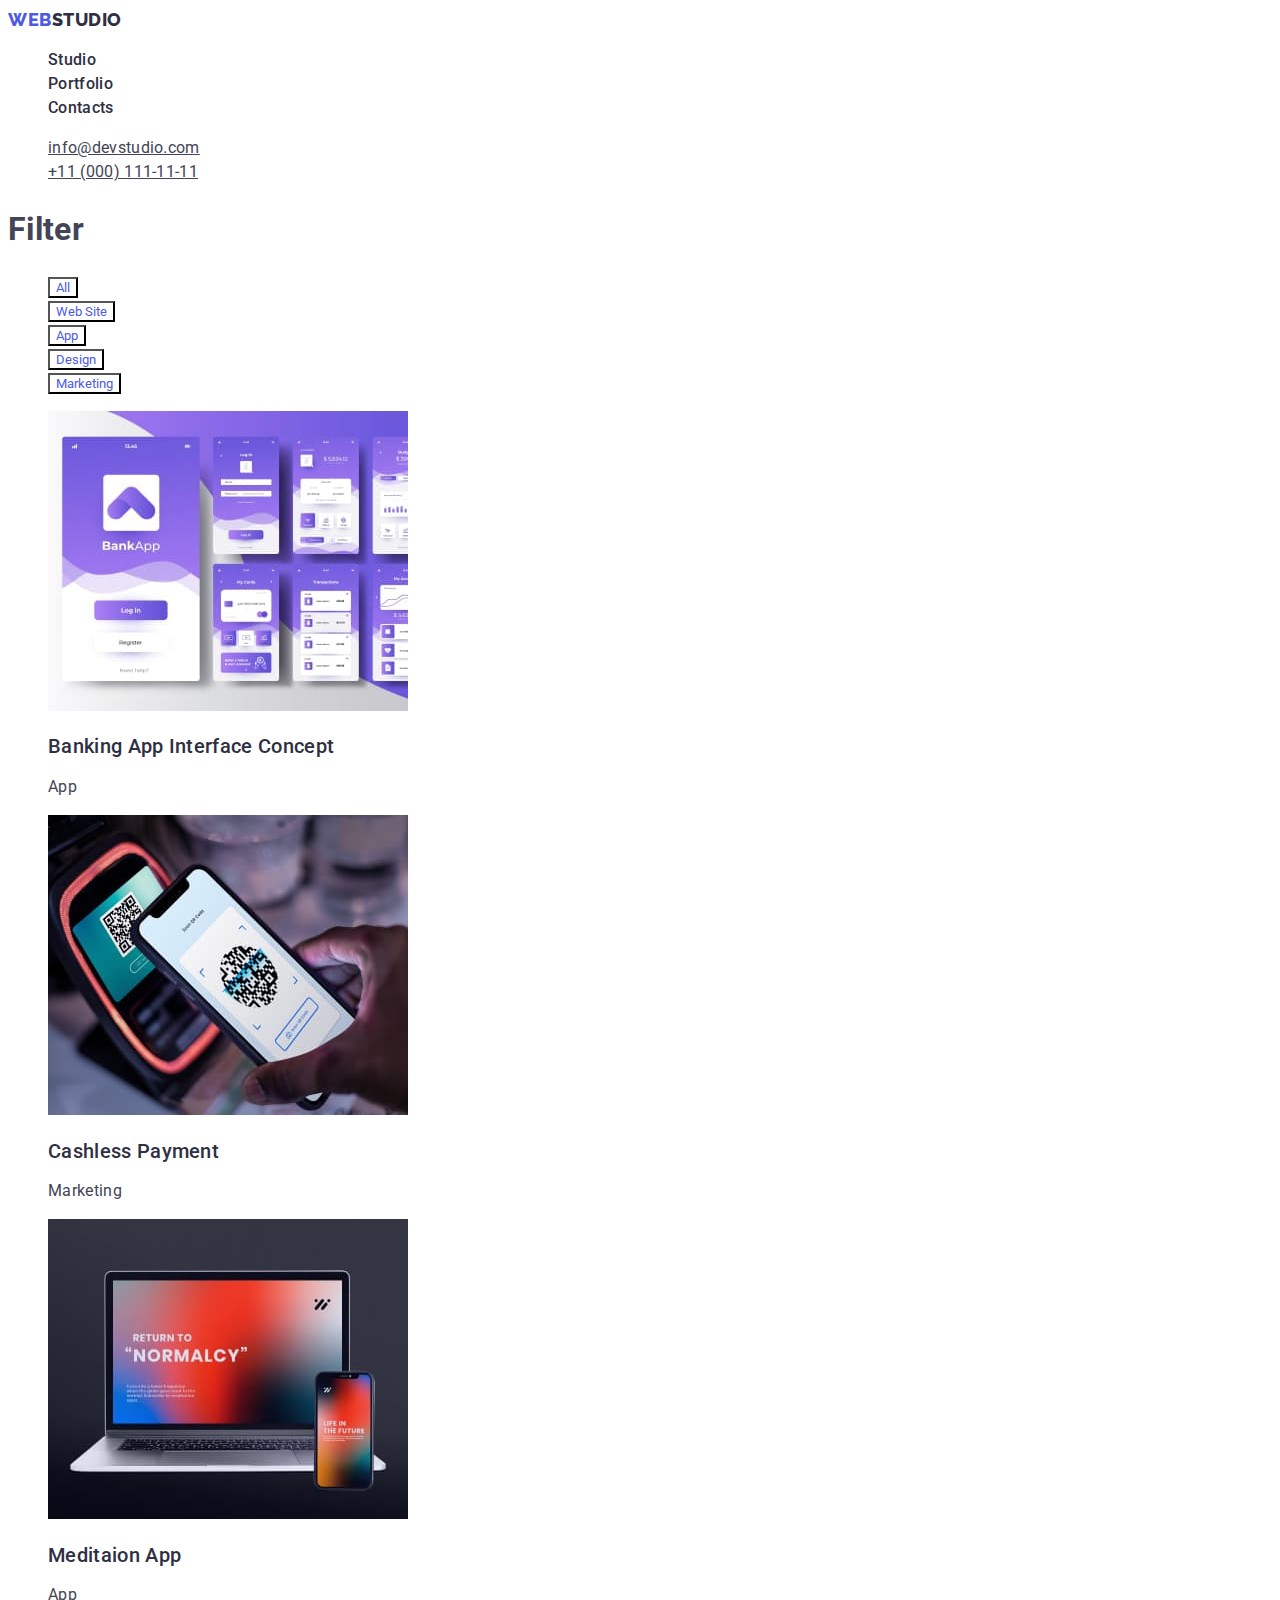
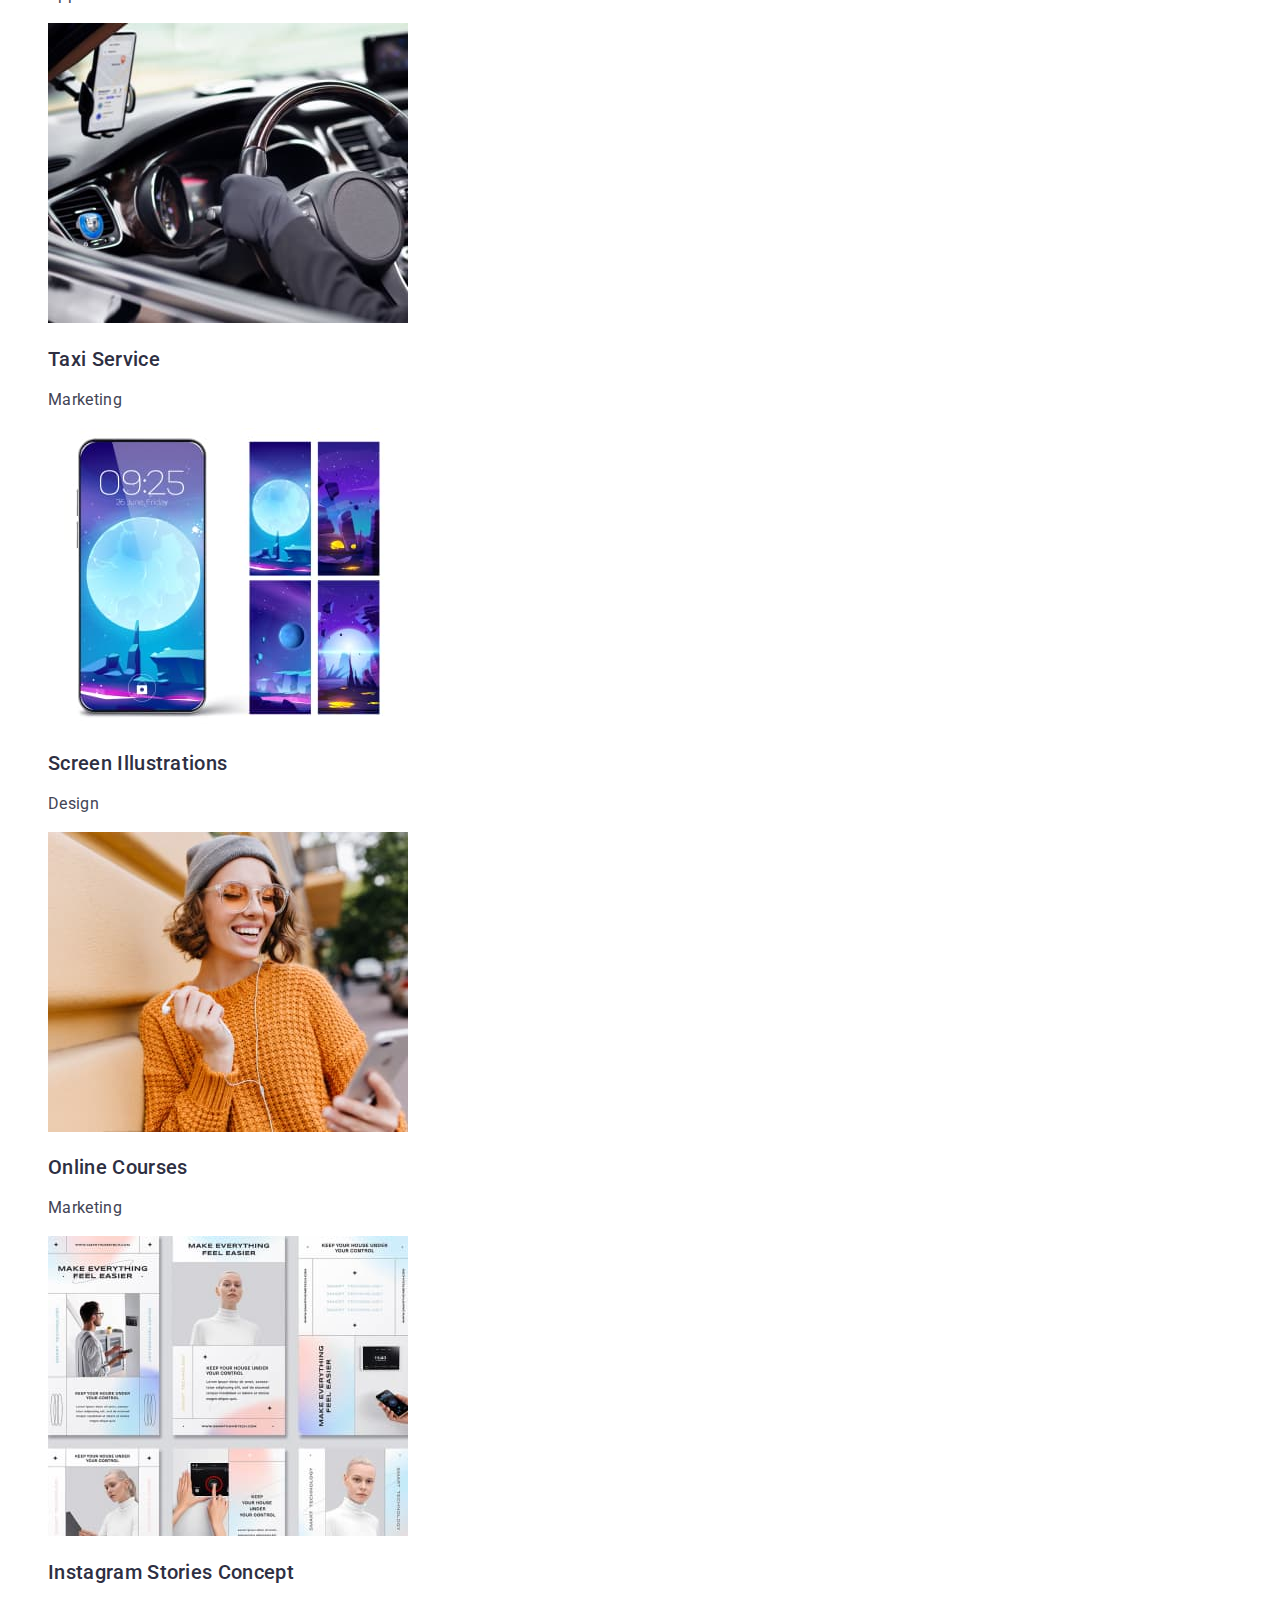
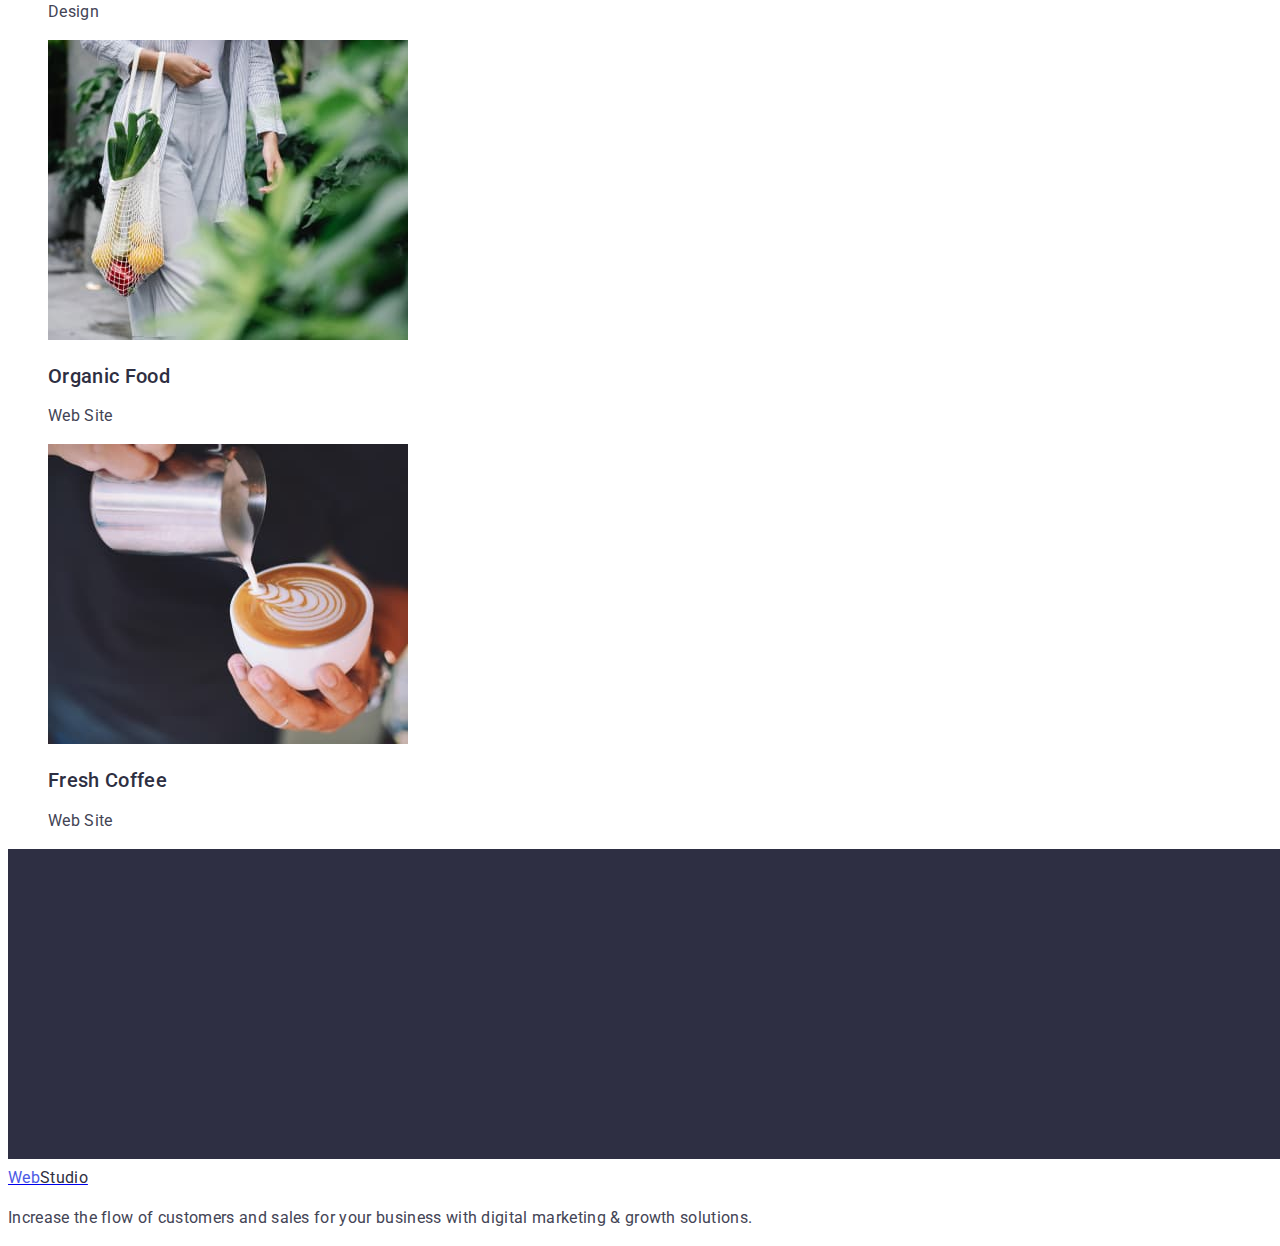
==== portfolio.html @ 12542414 "final" ====
<!DOCTYPE html>
<html lang="en">
  <head>
    <meta charset="UTF-8" />
    <meta http-equiv="X-UA-Compatible" content="IE=edge" />
    <meta name="viewport" content="width=device-width, initial-scale=1.0" />
    <title>Document</title>
    <link rel="preconnect" href="https://fonts.googleapis.com" />
    <link rel="preconnect" href="https://fonts.gstatic.com" crossorigin />
    <link
      href="https://fonts.googleapis.com/css2?family=Raleway:wght@800&family=Roboto:wght@400;500;700;900&display=swap"
      rel="stylesheet"
    />
    <link rel="stylesheet" href="./css/styles.css" />
  </head>
  <body>
    <!--Header-->
    <header class="header">
      <nav>
        <a class="logo" href="./index.html">
          <span class="logo-web">Web</span
          ><span class="logo-studio">Studio</span>
        </a>
        <ul class="style-nav list">
          <li><a class="link" href="./index.html">Studio</a></li>
          <li><a class="link" href="./portfolio.html">Portfolio</a></li>
          <li><a class="link" href="">Contacts</a></li>
        </ul>
      </nav>
      <address>
        <ul class="style-addres list">
          <li>
            <a class="addres" href="mailto:info@devstudio.com"
              >info@devstudio.com</a
            >
          </li>
          <li>
            <a class="addres" href="tel:+110001111111">+11 (000) 111-11-11</a>
          </li>
        </ul>
      </address>
    </header>
    <!--Main-->
    <main>
      <section class="filter">
        <h1 class="invisible-title">Filter</h1>
        <ul class="button-style list">
          <li><button type="button" class="filters-button">All</button></li>
          <li>
            <button type="button" class="filters-button">Web Site</button>
          </li>
          <li><button type="button" class="filters-button">App</button></li>
          <li><button type="button" class="filters-button">Design</button></li>
          <li>
            <button type="button" class="filters-button">Marketing</button>
          </li>
        </ul>
        <ul class="list">
          <li>
            <img
              src="./images/rolle-img-1.jpg"
              alt="Banking App"
              width="360"
              height="300"
            />
            <h2 class="title">Banking App Interface Concept</h2>
            <p>App</p>
          </li>
          <li>
            <img
              src="./images/rolle-img-2.jpg"
              alt="ashless Payment"
              width="360"
              height="300"
            />
            <h2 class="title">Cashless Payment</h2>
            <p>Marketing</p>
          </li>

          <li>
            <img
              src="./images/rolle-img-3.jpg"
              alt="Meditaion App"
              width="360"
              height="300"
            />
            <h2 class="title">Meditaion App</h2>
            <p>App</p>
          </li>
          <li>
            <img
              src="./images/rolle-img-4.jpg"
              alt="Taxi Service"
              width="360"
              height="300"
            />
            <h2 class="title">Taxi Service</h2>
            <p>Marketing</p>
          </li>
          <li>
            <img
              src="./images/rolle-img-5.jpg"
              alt="Screen Illustrations"
              width="360"
              height="300"
            />
            <h2 class="title">Screen Illustrations</h2>
            <p>Design</p>
          </li>
          <li>
            <img
              src="./images/rolle-img-6.jpg"
              alt="Online Courses"
              width="360"
              height="300"
            />
            <h2 class="title">Online Courses</h2>
            <p>Marketing</p>
          </li>
          <li>
            <img
              src="./images/rolle-img-7.jpg"
              alt="Instagram Stories Concept"
              width="360"
              height="300"
            />
            <h2 class="title">Instagram Stories Concept</h2>
            <p>Design</p>
          </li>
          <li>
            <img
              src="./images/rolle-img-8.jpg"
              alt="Organic Food"
              width="360"
              height="300"
            />
            <h2 class="title">Organic Food</h2>
            <p>Web Site</p>
          </li>
          <li>
            <img
              src="./images/rolle-img-9.jpg"
              alt="Fresh Coffee"
              width="360"
              height="300"
            />
            <h2 class="title">Fresh Coffee</h2>
            <p>Web Site</p>
          </li>
        </ul>
      </section>
    </main>
    <!--Footer-->
    <footer>
      <img src="./images/Dark-bg-footer.jpg" alt="Background" width="1440" />
      <a class="logo" href="./index.html">
        <span class="logo-web">Web</span><span class="logo-studio">Studio</span>
      </a>
      <p>
        Increase the flow of customers and sales for your business with digital
        marketing & growth solutions.
      </p>
    </footer>
  </body>
</html>
---- css/styles.css ----
/* Colors */
/* logo1, akcaen-#4D5AE5 */
/*ligo2, nav, headers- #2E2F42 */

/* contacts, text- #434455 */

/* hero, btntxt- #FFFFFF */

/* footer logo2- #F4F4FD */
/* footer text- #E7E9FC */
/* background-color-2: #E5E5E5 */
/* background-color: #F4F4FD */

:root {
  --akcaen-color: #4d5ae5;
  --title-color: #2e2f42;
  --text-color: #434455;
  --button-bg-color: #404bbf;
  --main-bg-color: #ffffff;
  --team-bg-color: #f4f4fd;
  --btn-text-white: #ffffff;
}
/* General */
body {
  color: var(--text-color);
  background-color: var(--main-bg-color);
  font-family: roboto, sans-serif;
  letter-spacing: 0.02em;
  font-size: 16px;
  line-height: 1.5;
}

.list {
  list-style: none;
}

/* header and logo*/

.header .logo {
  font-family: Raleway, sans-serif;
  font-weight: 800;
  font-size: 18px;
  line-height: 1.33;

  display: flex;
  align-items: center;
  letter-spacing: 0.03em;
  text-transform: uppercase;
  text-decoration: none;
}

.header .logo:hover,
.header .logo:focus {
  text-decoration: underline;
}
.logo .logo-web {
  color: var(--akcaen-color);
}

.logo .logo-studio {
  color: var(--title-color);
}

.style-nav .link {
  color: var(--title-color);
  text-decoration: none;
  font-weight: 500;
  font-size: 16px;
  line-height: 1.5;
}

.style-addres .addres {
  color: var(--text-color);
  font-style: normal;
  font-weight: 400;
  font-size: 16px;
  line-height: 1.5;
}

.style-addres .addres:hover,
.style-addres .addres:focus,
.style-nav .link:hover,
.style-nav .link:focus {
  color: var(--akcaen-color);
}

/* Sections */

/* .section {
  
} */

.hero .title {
  font-weight: 700;
  font-size: 56px;
  line-height: 1.07;
  text-align: center;
}

.hero .btn {
  font-weight: 500;
  font-size: 16px;
  line-height: 1.5;

  display: flex;
  align-items: center;
  letter-spacing: 0.04em;

  color: var(--btn-text-white);
  background-color: var(--akcaen-color);
  cursor: pointer;
}
.hero .btn:hover,
.hero .btn:focus {
  color: var(--akcaen-color);
  background-color: var(--btn-text-white);
}

.invisible-title {
}

.features .title,
.team .title,
.filter .title {
  font-weight: 500;
  font-size: 20px;
  line-height: 1.2;
  color: var(--title-color);
}

.team {
  background-color: var(--team-bg-color);
}

.team .main-title,
.services .main-title {
  font-weight: 700;
  font-size: 36px;
  line-height: 1.11;

  text-align: center;
  text-transform: capitalize;
  color: var(--title-color);
}

/* Buttons */

.button-style {
}

.filters-button {
  font-family: inherit;
  color: var(--akcaen-color);
  background-color: var(--main-bg-color);
  cursor: pointer;
}

.filters-button:focus,
.filters-button:hover {
  color: var(--main-bg-color);
  background-color: var(--button-bg-color);
}
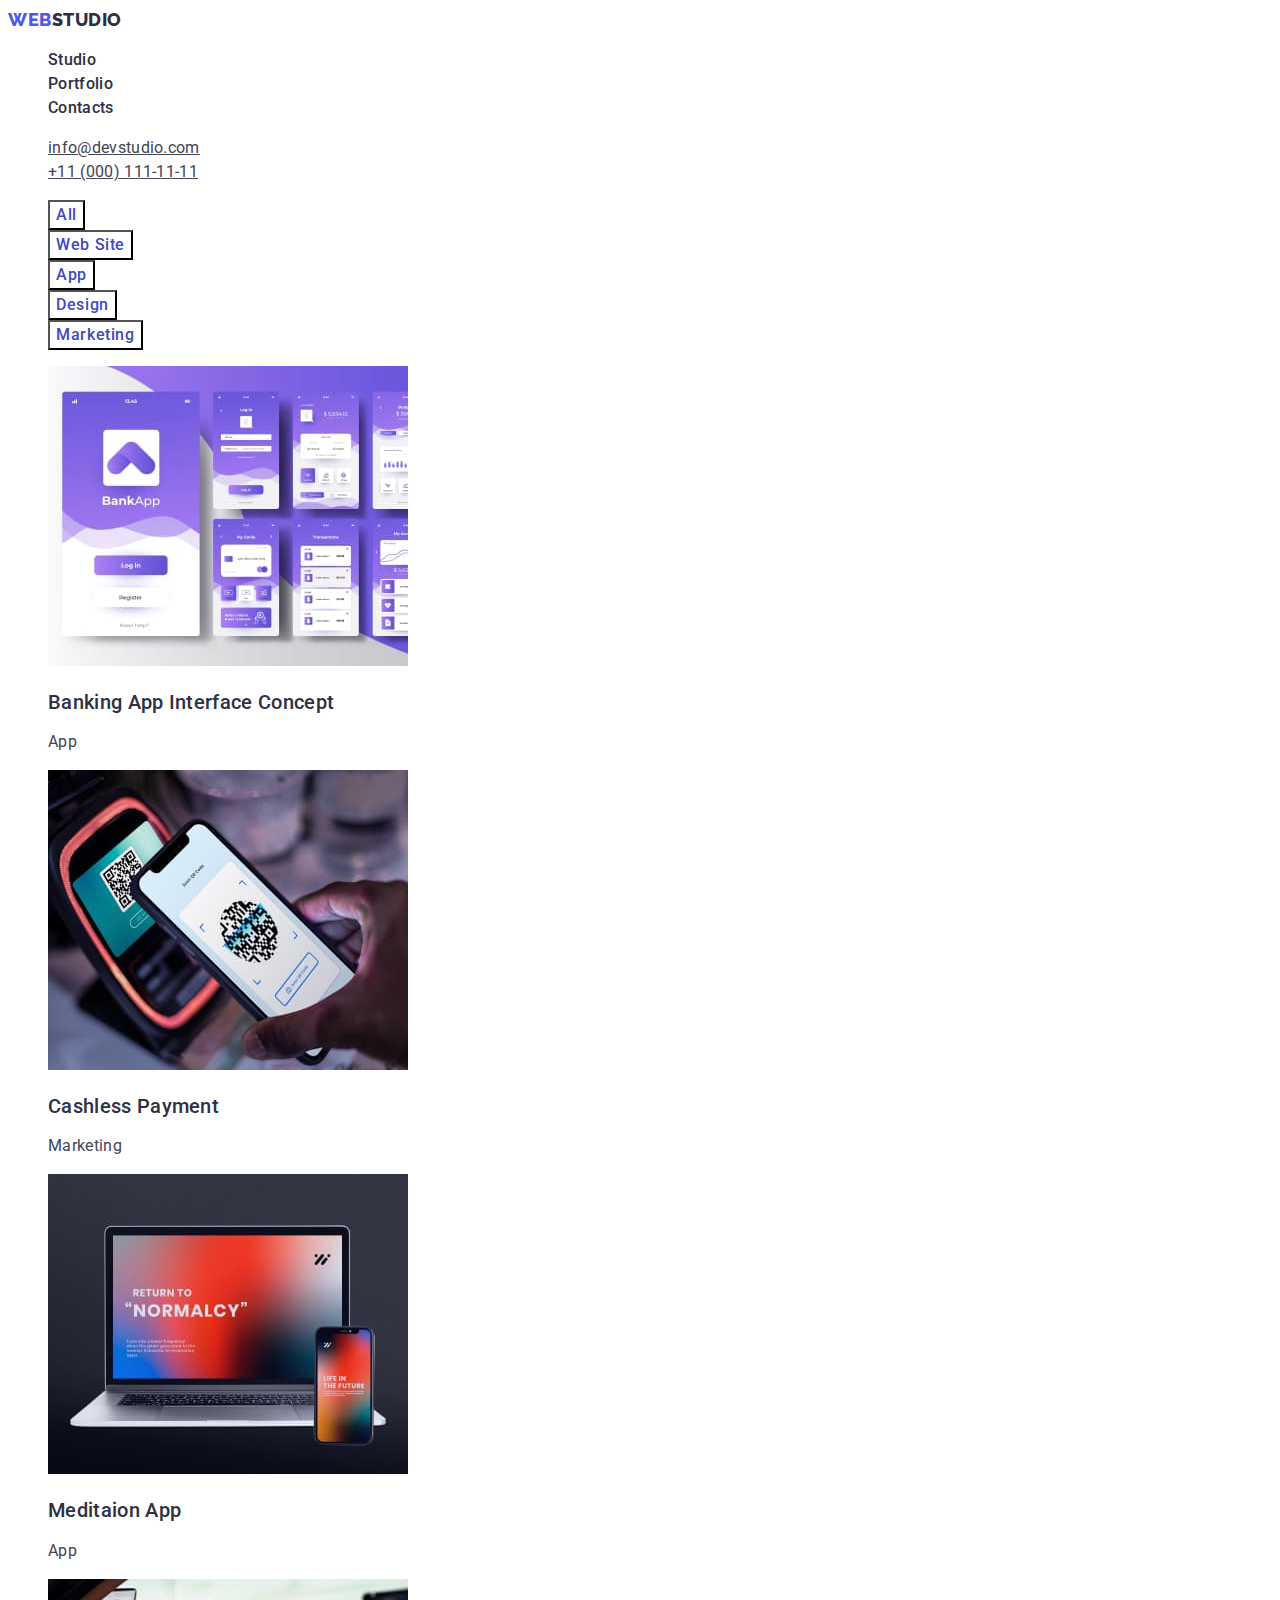
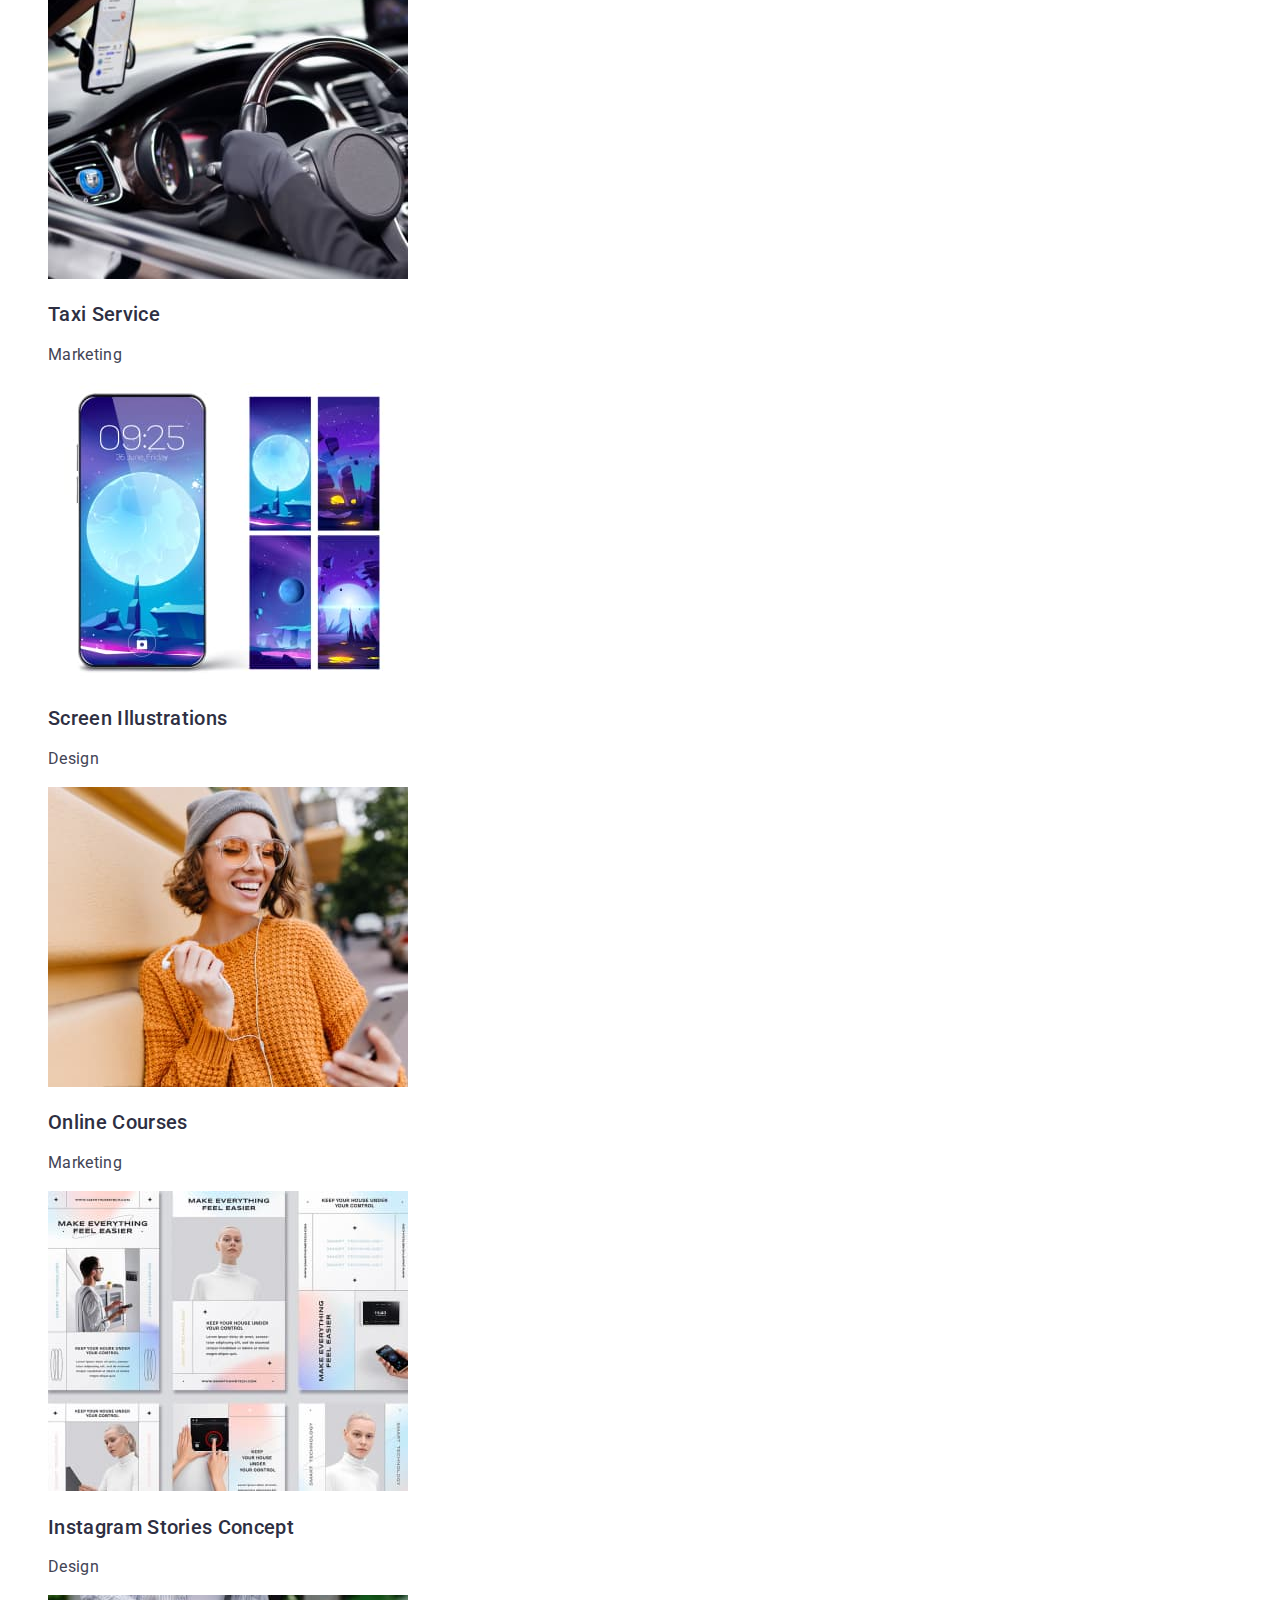
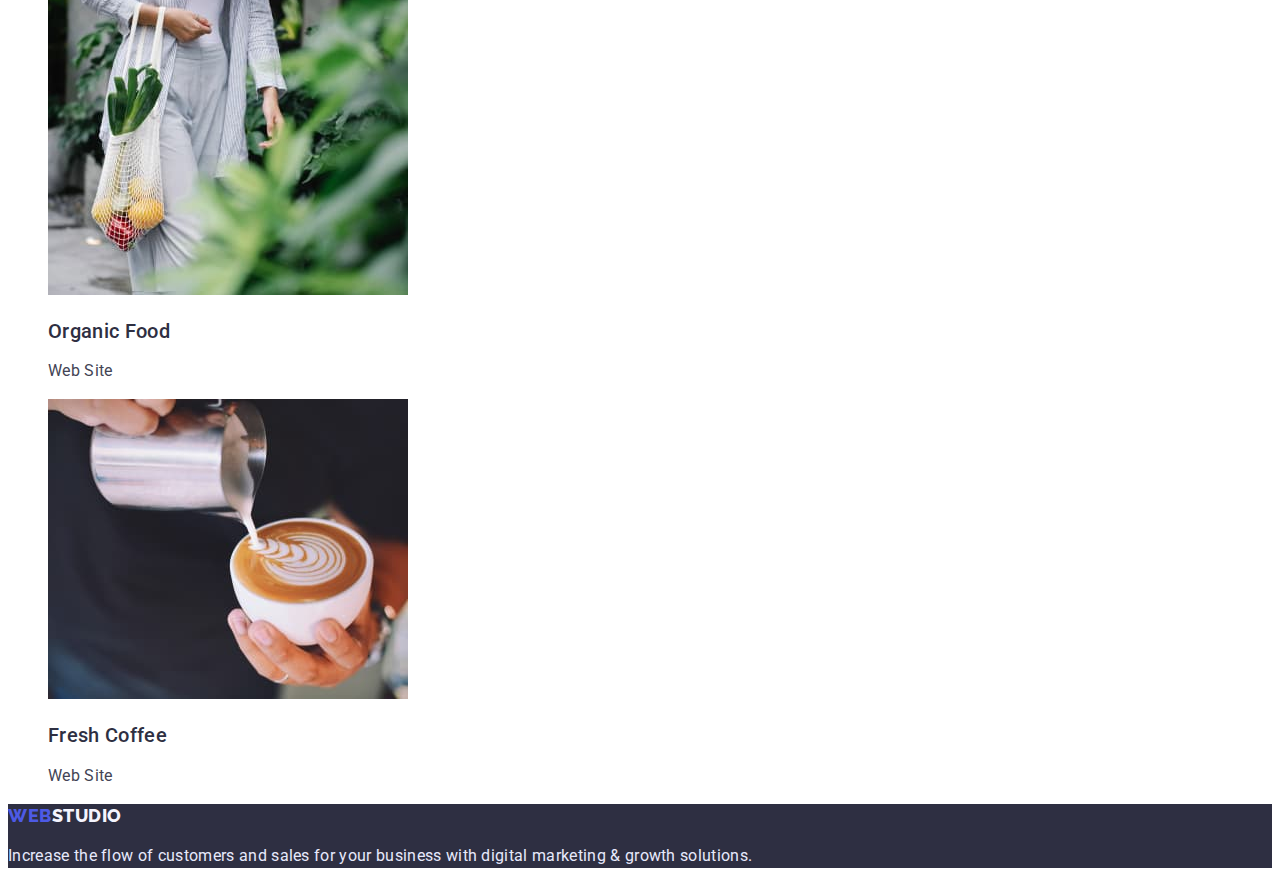
==== commit 82571bc3: "fix-1" ====
--- a/portfolio.html
+++ b/portfolio.html
@@ -17,9 +17,8 @@
     <!--Header-->
     <header class="header">
       <nav>
-        <a class="logo" href="./index.html">
-          <span class="logo-web">Web</span
-          ><span class="logo-studio">Studio</span>
+        <a class="logo link" href="./index.html">
+          Web<span class="logo-studio">Studio</span>
         </a>
         <ul class="style-nav list">
           <li><a class="link" href="./index.html">Studio</a></li>
@@ -27,15 +26,17 @@
           <li><a class="link" href="">Contacts</a></li>
         </ul>
       </nav>
-      <address>
-        <ul class="style-addres list">
+      <address class="addres">
+        <ul class="list">
           <li>
-            <a class="addres" href="mailto:info@devstudio.com"
+            <a class="style-addres" href="mailto:info@devstudio.com"
               >info@devstudio.com</a
             >
           </li>
           <li>
-            <a class="addres" href="tel:+110001111111">+11 (000) 111-11-11</a>
+            <a class="style-addres" href="tel:+110001111111"
+              >+11 (000) 111-11-11</a
+            >
           </li>
         </ul>
       </address>
@@ -43,16 +44,16 @@
     <!--Main-->
     <main>
       <section class="filter">
-        <h1 class="invisible-title">Filter</h1>
+        <h1 hidden>Filter</h1>
         <ul class="button-style list">
-          <li><button type="button" class="filters-button">All</button></li>
+          <li><button class="filters-button" type="button">All</button></li>
           <li>
-            <button type="button" class="filters-button">Web Site</button>
+            <button class="filters-button" type="button">Web Site</button>
           </li>
-          <li><button type="button" class="filters-button">App</button></li>
-          <li><button type="button" class="filters-button">Design</button></li>
+          <li><button class="filters-button" type="button">App</button></li>
+          <li><button class="filters-button" type="button">Design</button></li>
           <li>
-            <button type="button" class="filters-button">Marketing</button>
+            <button class="filters-button" type="button">Marketing</button>
           </li>
         </ul>
         <ul class="list">
@@ -64,7 +65,7 @@
               height="300"
             />
             <h2 class="title">Banking App Interface Concept</h2>
-            <p>App</p>
+            <p class="text">App</p>
           </li>
           <li>
             <img
@@ -74,7 +75,7 @@
               height="300"
             />
             <h2 class="title">Cashless Payment</h2>
-            <p>Marketing</p>
+            <p class="text">Marketing</p>
           </li>
 
           <li>
@@ -85,7 +86,7 @@
               height="300"
             />
             <h2 class="title">Meditaion App</h2>
-            <p>App</p>
+            <p class="text">App</p>
           </li>
           <li>
             <img
@@ -95,7 +96,7 @@
               height="300"
             />
             <h2 class="title">Taxi Service</h2>
-            <p>Marketing</p>
+            <p class="text">Marketing</p>
           </li>
           <li>
             <img
@@ -105,7 +106,7 @@
               height="300"
             />
             <h2 class="title">Screen Illustrations</h2>
-            <p>Design</p>
+            <p class="text">Design</p>
           </li>
           <li>
             <img
@@ -115,7 +116,7 @@
               height="300"
             />
             <h2 class="title">Online Courses</h2>
-            <p>Marketing</p>
+            <p class="text">Marketing</p>
           </li>
           <li>
             <img
@@ -125,7 +126,7 @@
               height="300"
             />
             <h2 class="title">Instagram Stories Concept</h2>
-            <p>Design</p>
+            <p class="text">Design</p>
           </li>
           <li>
             <img
@@ -135,7 +136,7 @@
               height="300"
             />
             <h2 class="title">Organic Food</h2>
-            <p>Web Site</p>
+            <p class="text">Web Site</p>
           </li>
           <li>
             <img
@@ -145,18 +146,18 @@
               height="300"
             />
             <h2 class="title">Fresh Coffee</h2>
-            <p>Web Site</p>
+            <p class="text">Web Site</p>
           </li>
         </ul>
       </section>
     </main>
     <!--Footer-->
-    <footer>
-      <img src="./images/Dark-bg-footer.jpg" alt="Background" width="1440" />
-      <a class="logo" href="./index.html">
-        <span class="logo-web">Web</span><span class="logo-studio">Studio</span>
+    <footer class="footer">
+      <!-- <img src="./images/Dark-bg-footer.jpg" alt="Background" width="1440" /> -->
+      <a class="logo link" href="./index.html">
+        Web<span class="logo-studio">Studio</span>
       </a>
-      <p>
+      <p class="text">
         Increase the flow of customers and sales for your business with digital
         marketing & growth solutions.
       </p>
--- a/css/styles.css
+++ b/css/styles.css
@@ -13,18 +13,20 @@
 
 :root {
   --akcaen-color: #4d5ae5;
+  --dark-bg-color: #2e2f42;
   --title-color: #2e2f42;
   --text-color: #434455;
   --button-bg-color: #404bbf;
   --main-bg-color: #ffffff;
   --team-bg-color: #f4f4fd;
   --btn-text-white: #ffffff;
+  --footer-text: #e7e9fc;
 }
 /* General */
 body {
   color: var(--text-color);
   background-color: var(--main-bg-color);
-  font-family: roboto, sans-serif;
+  font-family: "Roboto", sans-serif;
   letter-spacing: 0.02em;
   font-size: 16px;
   line-height: 1.5;
@@ -36,7 +38,8 @@
 
 /* header and logo*/
 
-.header .logo {
+/* .header*/
+.logo {
   font-family: Raleway, sans-serif;
   font-weight: 800;
   font-size: 18px;
@@ -46,6 +49,11 @@
   align-items: center;
   letter-spacing: 0.03em;
   text-transform: uppercase;
+
+  color: var(--akcaen-color);
+}
+
+.link {
   text-decoration: none;
 }
 
@@ -53,32 +61,31 @@
 .header .logo:focus {
   text-decoration: underline;
 }
-.logo .logo-web {
-  color: var(--akcaen-color);
-}
 
-.logo .logo-studio {
+.header .logo-studio {
   color: var(--title-color);
 }
 
 .style-nav .link {
   color: var(--title-color);
-  text-decoration: none;
   font-weight: 500;
   font-size: 16px;
   line-height: 1.5;
 }
 
-.style-addres .addres {
+.addres {
+  font-style: normal;
+}
+
+.addres .style-addres {
   color: var(--text-color);
-  font-style: normal;
   font-weight: 400;
   font-size: 16px;
   line-height: 1.5;
 }
 
-.style-addres .addres:hover,
-.style-addres .addres:focus,
+.addres .style-addres:hover,
+.addres .style-addres:focus,
 .style-nav .link:hover,
 .style-nav .link:focus {
   color: var(--akcaen-color);
@@ -86,18 +93,20 @@
 
 /* Sections */
 
-/* .section {
-  
-} */
-
+.hero {
+  background-color: var(--dark-bg-color);
+}
 .hero .title {
   font-weight: 700;
   font-size: 56px;
   line-height: 1.07;
   text-align: center;
+  letter-spacing: 0.02em;
+  color: #ffffff;
 }
 
 .hero .btn {
+  font-family: "Roboto", sans-serif;
   font-weight: 500;
   font-size: 16px;
   line-height: 1.5;
@@ -116,7 +125,8 @@
   background-color: var(--btn-text-white);
 }
 
-.invisible-title {
+.features {
+  letter-spacing: 0.02em;
 }
 
 .features .title,
@@ -128,6 +138,9 @@
   color: var(--title-color);
 }
 
+.text {
+  font-size: 16px;
+}
 .team {
   background-color: var(--team-bg-color);
 }
@@ -148,9 +161,17 @@
 .button-style {
 }
 
-.filters-button {
+.button-style .filters-button {
+  font-weight: 500;
+  font-size: 16px;
+  line-height: 1.5;
+
+  display: flex;
+  align-items: center;
+  text-align: center;
+  letter-spacing: 0.04em;
   font-family: inherit;
-  color: var(--akcaen-color);
+  color: var(--button-bg-color);
   background-color: var(--main-bg-color);
   cursor: pointer;
 }
@@ -160,3 +181,15 @@
   color: var(--main-bg-color);
   background-color: var(--button-bg-color);
 }
+
+.footer {
+  background-color: var(--dark-bg-color);
+}
+
+.footer .logo-studio {
+  color: var(--team-bg-color);
+}
+
+.footer .text {
+  color: var(--footer-text);
+}
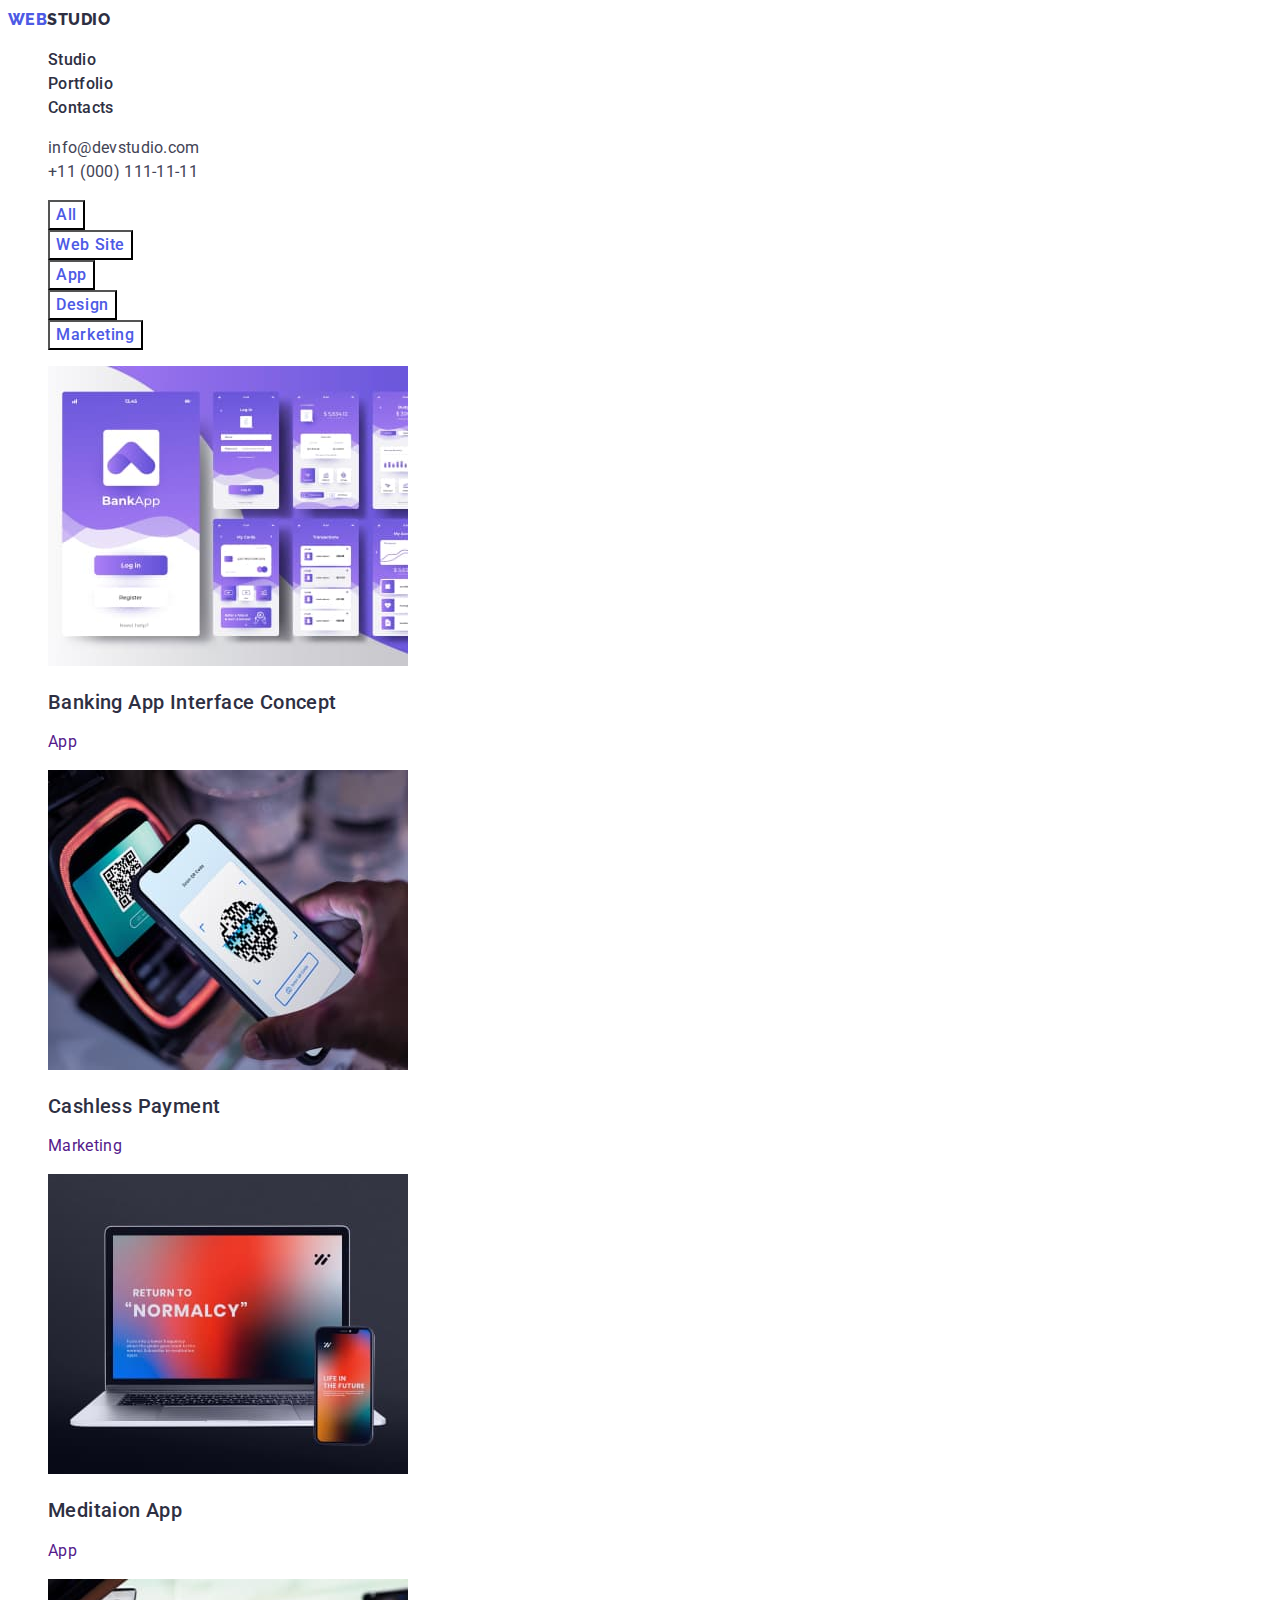
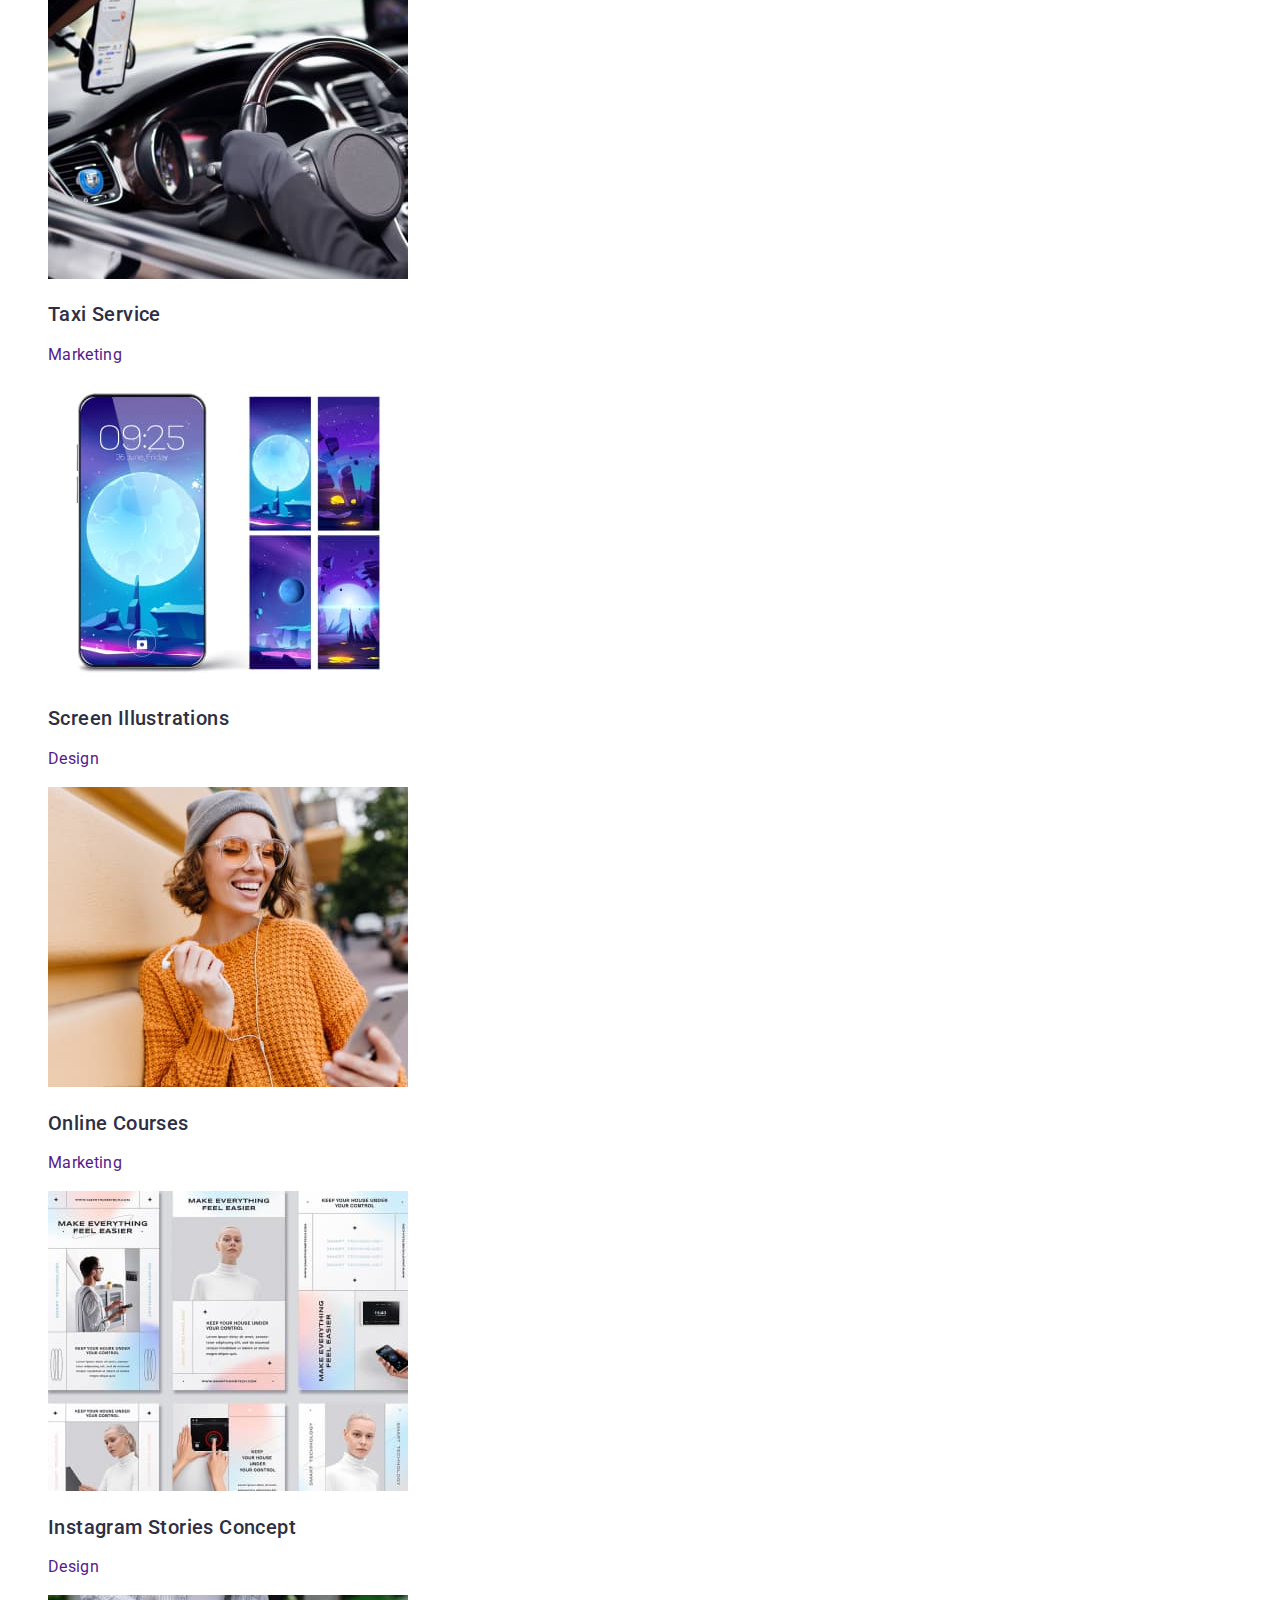
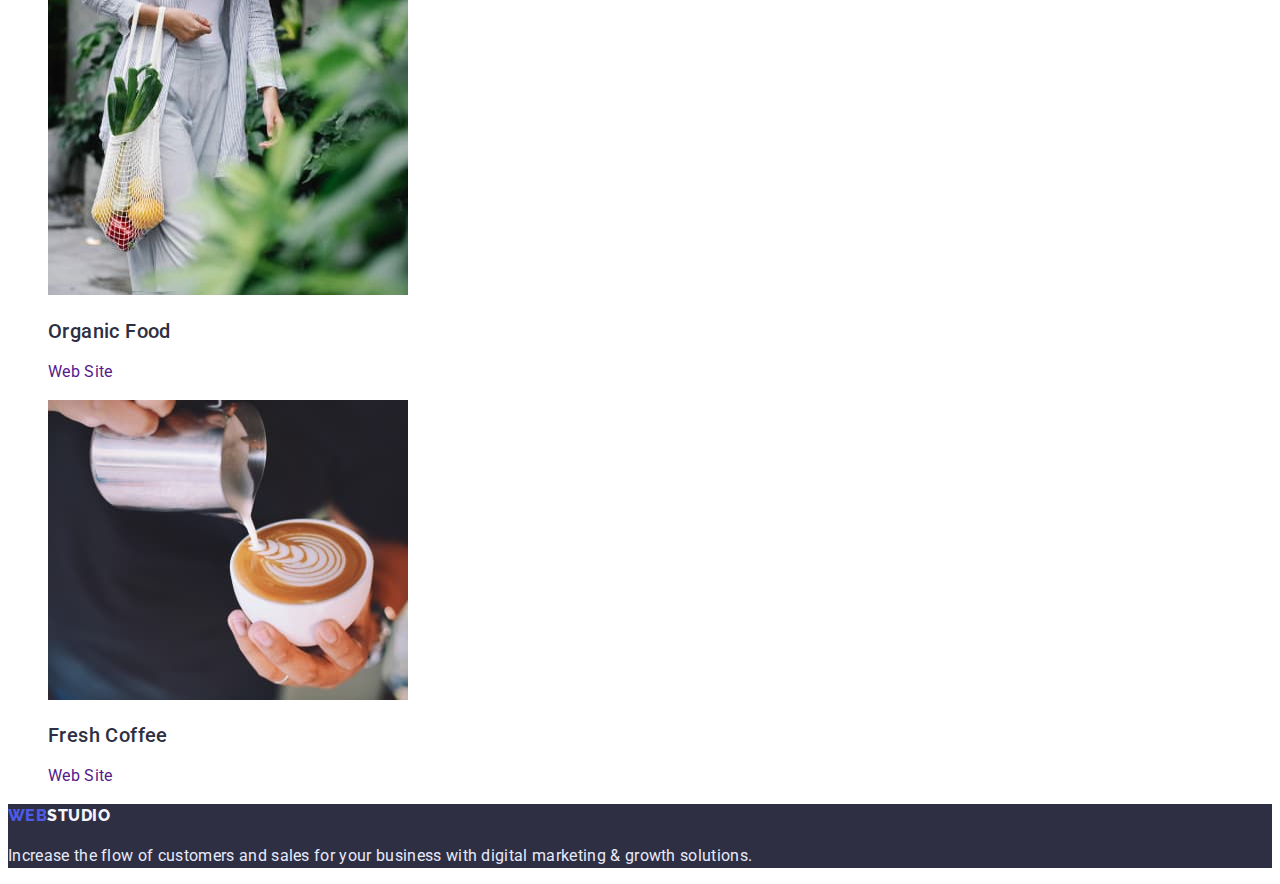
==== commit f65db523: "fix-3" ====
--- a/portfolio.html
+++ b/portfolio.html
@@ -29,14 +29,12 @@
       <address class="addres">
         <ul class="list">
           <li>
-            <a class="style-addres" href="mailto:info@devstudio.com"
+            <a class="link" href="mailto:info@devstudio.com"
               >info@devstudio.com</a
             >
           </li>
           <li>
-            <a class="style-addres" href="tel:+110001111111"
-              >+11 (000) 111-11-11</a
-            >
+            <a class="link" href="tel:+110001111111">+11 (000) 111-11-11</a>
           </li>
         </ul>
       </address>
@@ -46,107 +44,131 @@
       <section class="filter">
         <h1 hidden>Filter</h1>
         <ul class="button-style list">
-          <li><button class="filters-button" type="button">All</button></li>
           <li>
-            <button class="filters-button" type="button">Web Site</button>
+            <button class="filters-button link" type="button">All</button>
           </li>
-          <li><button class="filters-button" type="button">App</button></li>
-          <li><button class="filters-button" type="button">Design</button></li>
           <li>
-            <button class="filters-button" type="button">Marketing</button>
+            <button class="filters-button link" type="button">Web Site</button>
+          </li>
+          <li>
+            <button class="filters-button link" type="button">App</button>
+          </li>
+          <li>
+            <button class="filters-button link" type="button">Design</button>
+          </li>
+          <li>
+            <button class="filters-button link" type="button">Marketing</button>
           </li>
         </ul>
         <ul class="list">
           <li>
-            <img
-              src="./images/rolle-img-1.jpg"
-              alt="Banking App"
-              width="360"
-              height="300"
-            />
-            <h2 class="title">Banking App Interface Concept</h2>
-            <p class="text">App</p>
+            <a class="link" href=""
+              ><img
+                src="./images/rolle-img-1.jpg"
+                alt="Banking App"
+                width="360"
+                height="300"
+              />
+              <h2 class="title">Banking App Interface Concept</h2>
+              <p class="text">App</p></a
+            >
           </li>
           <li>
-            <img
-              src="./images/rolle-img-2.jpg"
-              alt="ashless Payment"
-              width="360"
-              height="300"
-            />
-            <h2 class="title">Cashless Payment</h2>
-            <p class="text">Marketing</p>
+            <a class="link" href=""
+              ><img
+                src="./images/rolle-img-2.jpg"
+                alt="ashless Payment"
+                width="360"
+                height="300"
+              />
+              <h2 class="title">Cashless Payment</h2>
+              <p class="text">Marketing</p></a
+            >
           </li>
 
           <li>
-            <img
-              src="./images/rolle-img-3.jpg"
-              alt="Meditaion App"
-              width="360"
-              height="300"
-            />
-            <h2 class="title">Meditaion App</h2>
-            <p class="text">App</p>
+            <a class="link" href=""
+              ><img
+                src="./images/rolle-img-3.jpg"
+                alt="Meditaion App"
+                width="360"
+                height="300"
+              />
+              <h2 class="title">Meditaion App</h2>
+              <p class="text">App</p></a
+            >
           </li>
           <li>
-            <img
-              src="./images/rolle-img-4.jpg"
-              alt="Taxi Service"
-              width="360"
-              height="300"
-            />
-            <h2 class="title">Taxi Service</h2>
-            <p class="text">Marketing</p>
+            <a class="link" href=""
+              ><img
+                src="./images/rolle-img-4.jpg"
+                alt="Taxi Service"
+                width="360"
+                height="300"
+              />
+              <h2 class="title">Taxi Service</h2>
+              <p class="text">Marketing</p></a
+            >
           </li>
           <li>
-            <img
-              src="./images/rolle-img-5.jpg"
-              alt="Screen Illustrations"
-              width="360"
-              height="300"
-            />
-            <h2 class="title">Screen Illustrations</h2>
-            <p class="text">Design</p>
+            <a class="link" href=""
+              ><img
+                src="./images/rolle-img-5.jpg"
+                alt="Screen Illustrations"
+                width="360"
+                height="300"
+              />
+              <h2 class="title">Screen Illustrations</h2>
+              <p class="text">Design</p></a
+            >
           </li>
           <li>
-            <img
-              src="./images/rolle-img-6.jpg"
-              alt="Online Courses"
-              width="360"
-              height="300"
-            />
-            <h2 class="title">Online Courses</h2>
-            <p class="text">Marketing</p>
+            <a class="link" href="">
+              <img
+                src="./images/rolle-img-6.jpg"
+                alt="Online Courses"
+                width="360"
+                height="300"
+              />
+              <h2 class="title">Online Courses</h2>
+              <p class="text">Marketing</p></a
+            >
           </li>
           <li>
-            <img
-              src="./images/rolle-img-7.jpg"
-              alt="Instagram Stories Concept"
-              width="360"
-              height="300"
-            />
-            <h2 class="title">Instagram Stories Concept</h2>
-            <p class="text">Design</p>
+            <a class="link" href="">
+              <img
+                src="./images/rolle-img-7.jpg"
+                alt="Instagram Stories Concept"
+                width="360"
+                height="300"
+              />
+              <h2 class="title">Instagram Stories Concept</h2>
+              <p class="text">Design</p></a
+            >
           </li>
           <li>
-            <img
-              src="./images/rolle-img-8.jpg"
-              alt="Organic Food"
-              width="360"
-              height="300"
-            />
-            <h2 class="title">Organic Food</h2>
-            <p class="text">Web Site</p>
+            <a class="link" href=""
+              ><img
+                src="./images/rolle-img-8.jpg"
+                alt="Organic Food"
+                width="360"
+                height="300"
+              />
+              <h2 class="title">Organic Food</h2>
+              <p class="text">Web Site</p></a
+            >
           </li>
           <li>
-            <img
-              src="./images/rolle-img-9.jpg"
-              alt="Fresh Coffee"
-              width="360"
-              height="300"
-            />
-            <h2 class="title">Fresh Coffee</h2>
-            <p class="text">Web Site</p>
+            <a class="link" href=""
+              ><img
+                src="./images/rolle-img-9.jpg"
+                alt="Fresh Coffee"
+                width="360"
+                height="300"
+              />
+              <h2 class="title">Fresh Coffee</h2>
+              <p class="text">Web Site</p></a
+            >
           </li>
         </ul>
       </section>
--- a/css/styles.css
+++ b/css/styles.css
@@ -1,16 +1,3 @@
-/* Colors */
-/* logo1, akcaen-#4D5AE5 */
-/*ligo2, nav, headers- #2E2F42 */
-
-/* contacts, text- #434455 */
-
-/* hero, btntxt- #FFFFFF */
-
-/* footer logo2- #F4F4FD */
-/* footer text- #E7E9FC */
-/* background-color-2: #E5E5E5 */
-/* background-color: #F4F4FD */
-
 :root {
   --akcaen-color: #4d5ae5;
   --dark-bg-color: #2e2f42;
@@ -20,9 +7,10 @@
   --main-bg-color: #ffffff;
   --team-bg-color: #f4f4fd;
   --btn-text-white: #ffffff;
+  --button-color: #4d5ae5;
   --footer-text: #e7e9fc;
 }
-/* General */
+
 body {
   color: var(--text-color);
   background-color: var(--main-bg-color);
@@ -36,9 +24,8 @@
   list-style: none;
 }
 
-/* header and logo*/
+/* -----------header and logo--------------*/
 
-/* .header*/
 .logo {
   font-family: Raleway, sans-serif;
   font-weight: 800;
@@ -53,10 +40,6 @@
   color: var(--akcaen-color);
 }
 
-.link {
-  text-decoration: none;
-}
-
 .header .logo:hover,
 .header .logo:focus {
   text-decoration: underline;
@@ -66,6 +49,12 @@
   color: var(--title-color);
 }
 
+.link {
+  text-decoration: none;
+  font-size: 16px;
+  line-height: 1.5;
+}
+
 .style-nav .link {
   color: var(--title-color);
   font-weight: 500;
@@ -73,25 +62,23 @@
   line-height: 1.5;
 }
 
+.style-nav .link:hover,
+.style-nav .link:focus,
+.addres .link:hover,
+.addres .link:focus {
+  color: var(--button-bg-color);
+}
+
 .addres {
   font-style: normal;
 }
 
-.addres .style-addres {
+.addres .link {
   color: var(--text-color);
   font-weight: 400;
-  font-size: 16px;
-  line-height: 1.5;
 }
 
-.addres .style-addres:hover,
-.addres .style-addres:focus,
-.style-nav .link:hover,
-.style-nav .link:focus {
-  color: var(--akcaen-color);
-}
-
-/* Sections */
+/* -----------Sections ---------------*/
 
 .hero {
   background-color: var(--dark-bg-color);
@@ -136,6 +123,7 @@
   font-size: 20px;
   line-height: 1.2;
   color: var(--title-color);
+  letter-spacing: 0.02em;
 }
 
 .text {
@@ -150,13 +138,14 @@
   font-weight: 700;
   font-size: 36px;
   line-height: 1.11;
+  letter-spacing: 0.02em;
 
   text-align: center;
   text-transform: capitalize;
   color: var(--title-color);
 }
 
-/* Buttons */
+/* -------------Buttons----------- */
 
 .button-style {
 }
@@ -171,7 +160,7 @@
   text-align: center;
   letter-spacing: 0.04em;
   font-family: inherit;
-  color: var(--button-bg-color);
+  color: var(--button-color);
   background-color: var(--main-bg-color);
   cursor: pointer;
 }
@@ -179,8 +168,10 @@
 .filters-button:focus,
 .filters-button:hover {
   color: var(--main-bg-color);
-  background-color: var(--button-bg-color);
+  background-color: var(--button-color);
 }
+
+/* -----------------Footer--------------- */
 
 .footer {
   background-color: var(--dark-bg-color);
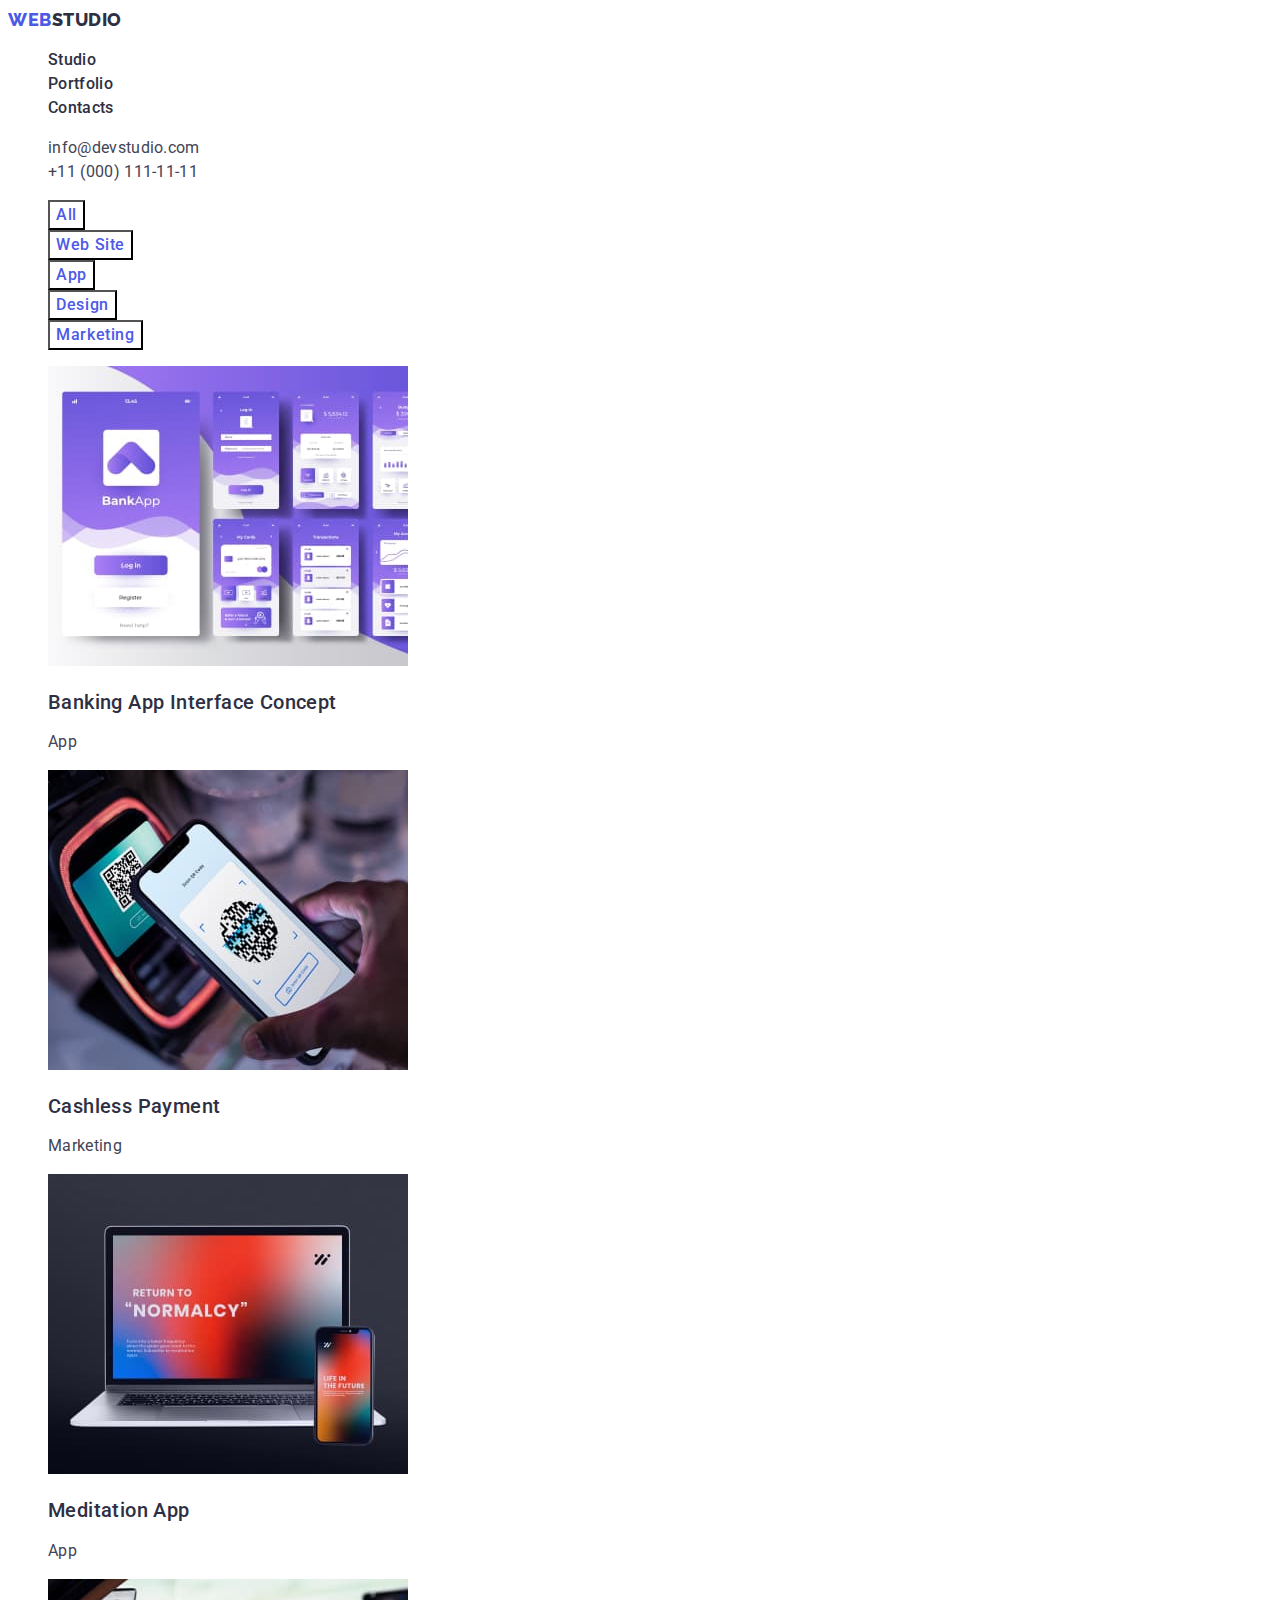
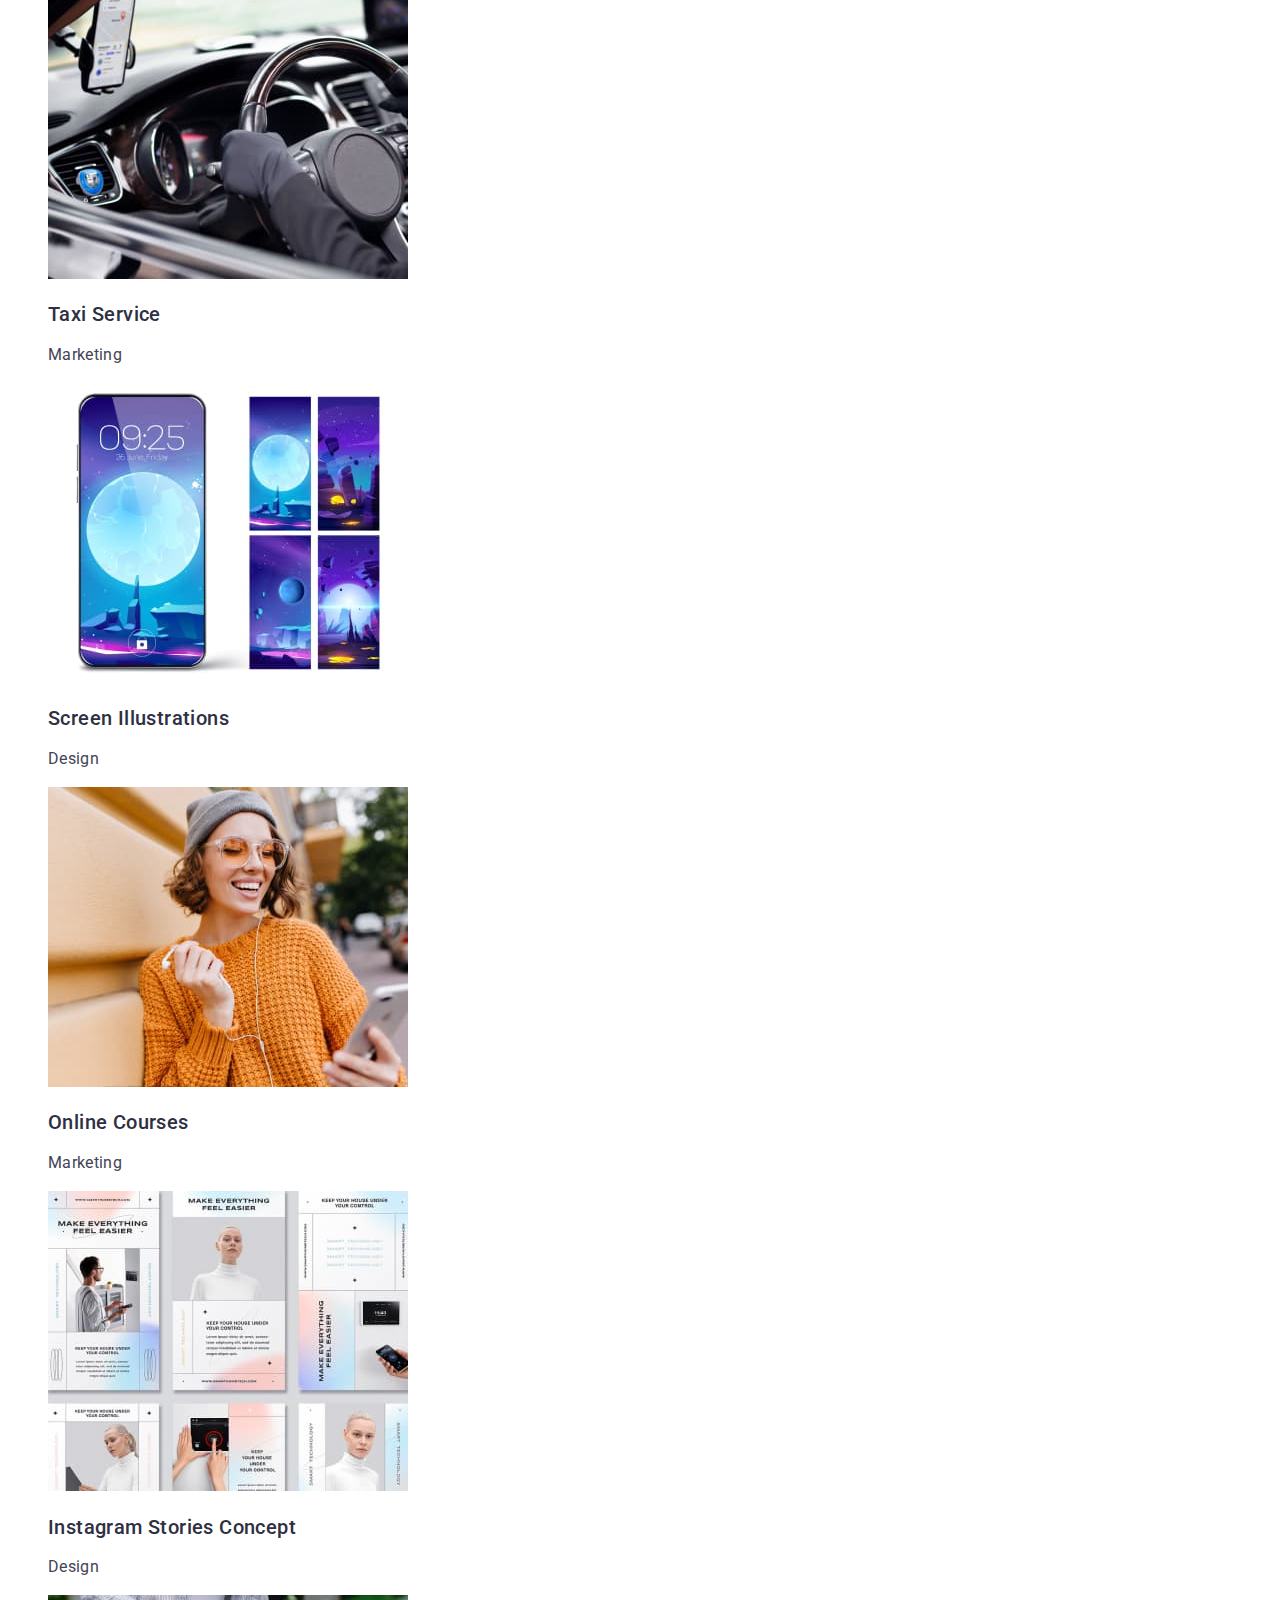
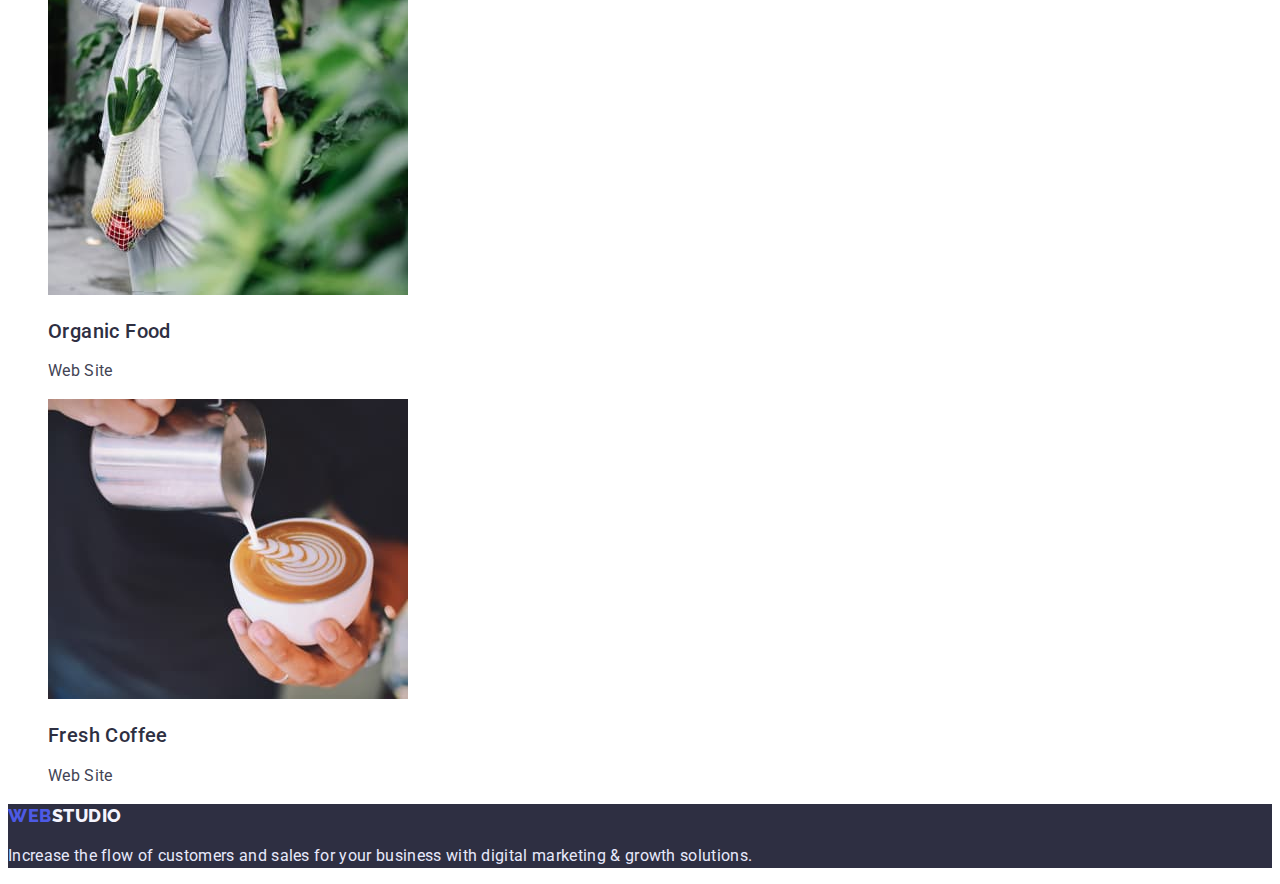
==== commit 3f535a20: "fix-4" ====
--- a/portfolio.html
+++ b/portfolio.html
@@ -94,7 +94,7 @@
                 width="360"
                 height="300"
               />
-              <h2 class="title">Meditaion App</h2>
+              <h2 class="title">Meditation App</h2>
               <p class="text">App</p></a
             >
           </li>
--- a/css/styles.css
+++ b/css/styles.css
@@ -26,7 +26,8 @@
 
 /* -----------header and logo--------------*/
 
-.logo {
+.header .logo,
+.footer .logo {
   font-family: Raleway, sans-serif;
   font-weight: 800;
   font-size: 18px;
@@ -171,6 +172,10 @@
   background-color: var(--button-color);
 }
 
+.filter .text {
+  color: var(--text-color);
+}
+
 /* -----------------Footer--------------- */
 
 .footer {
